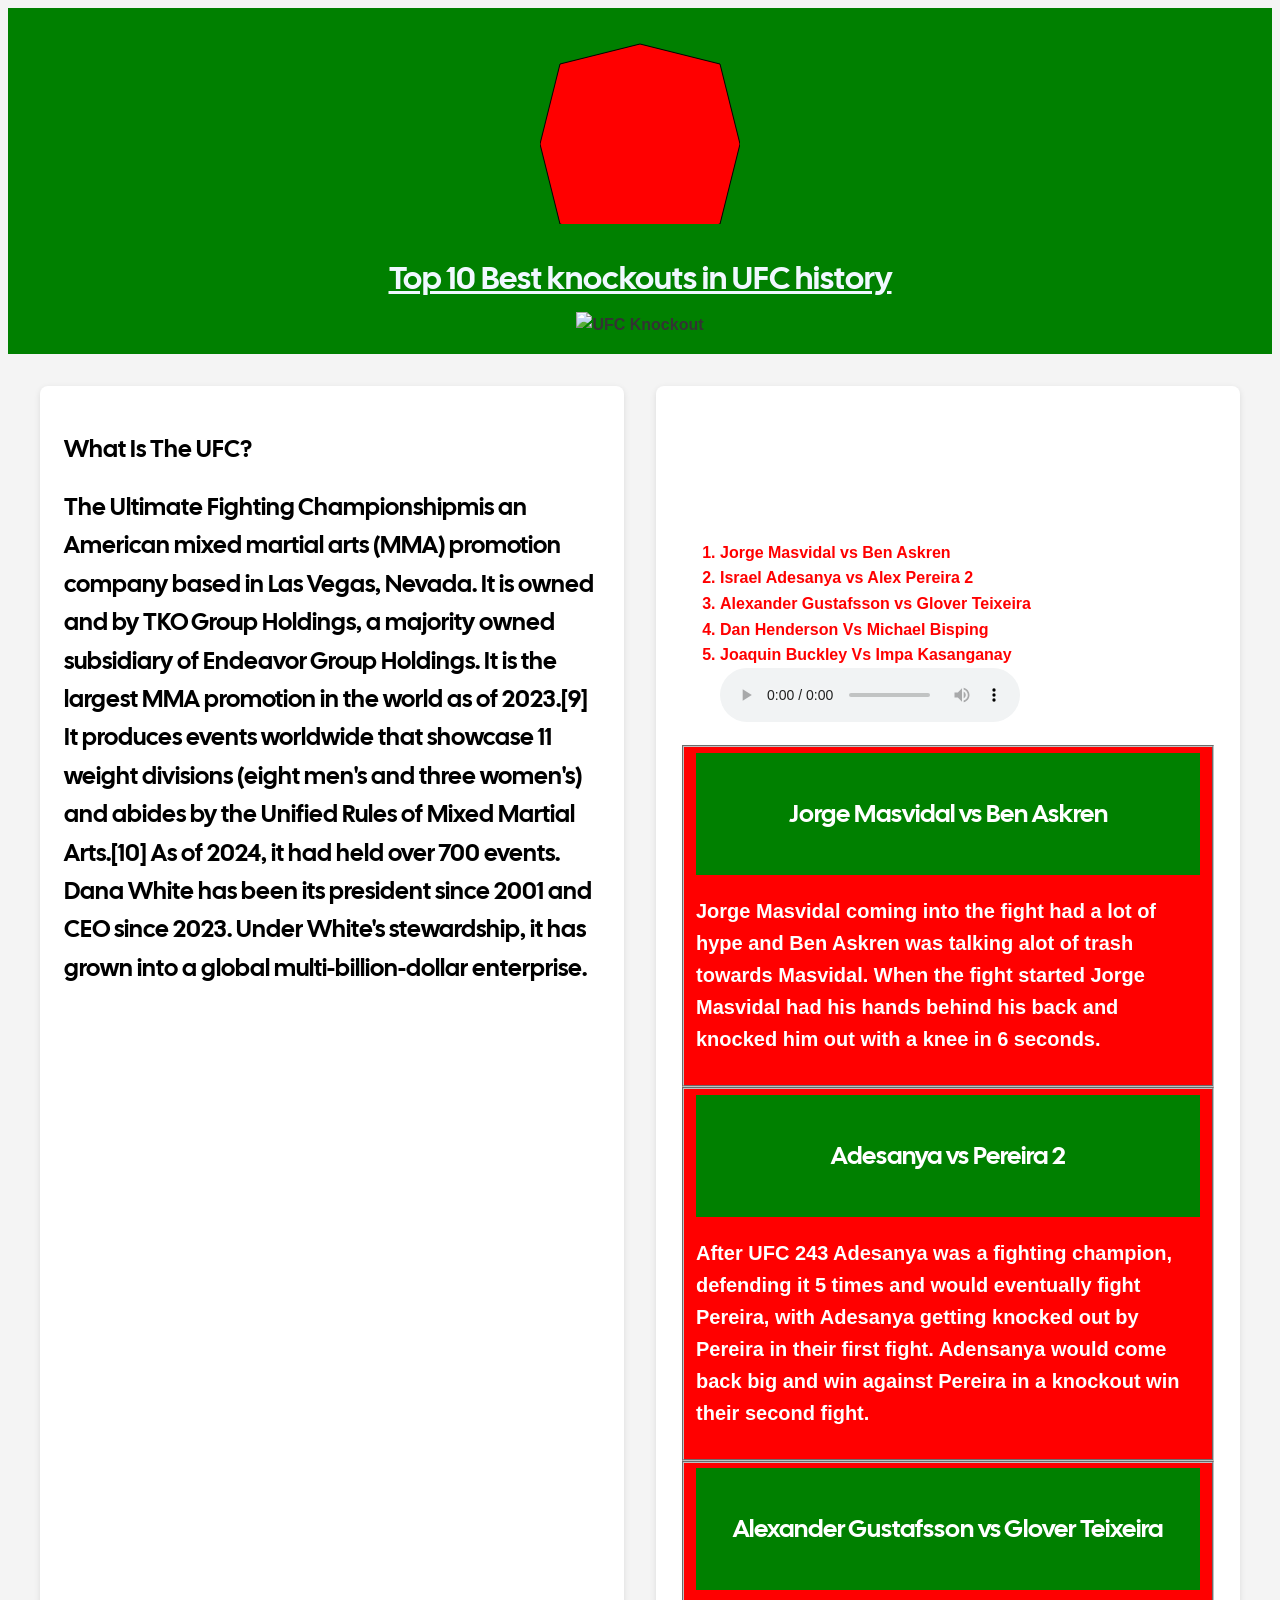
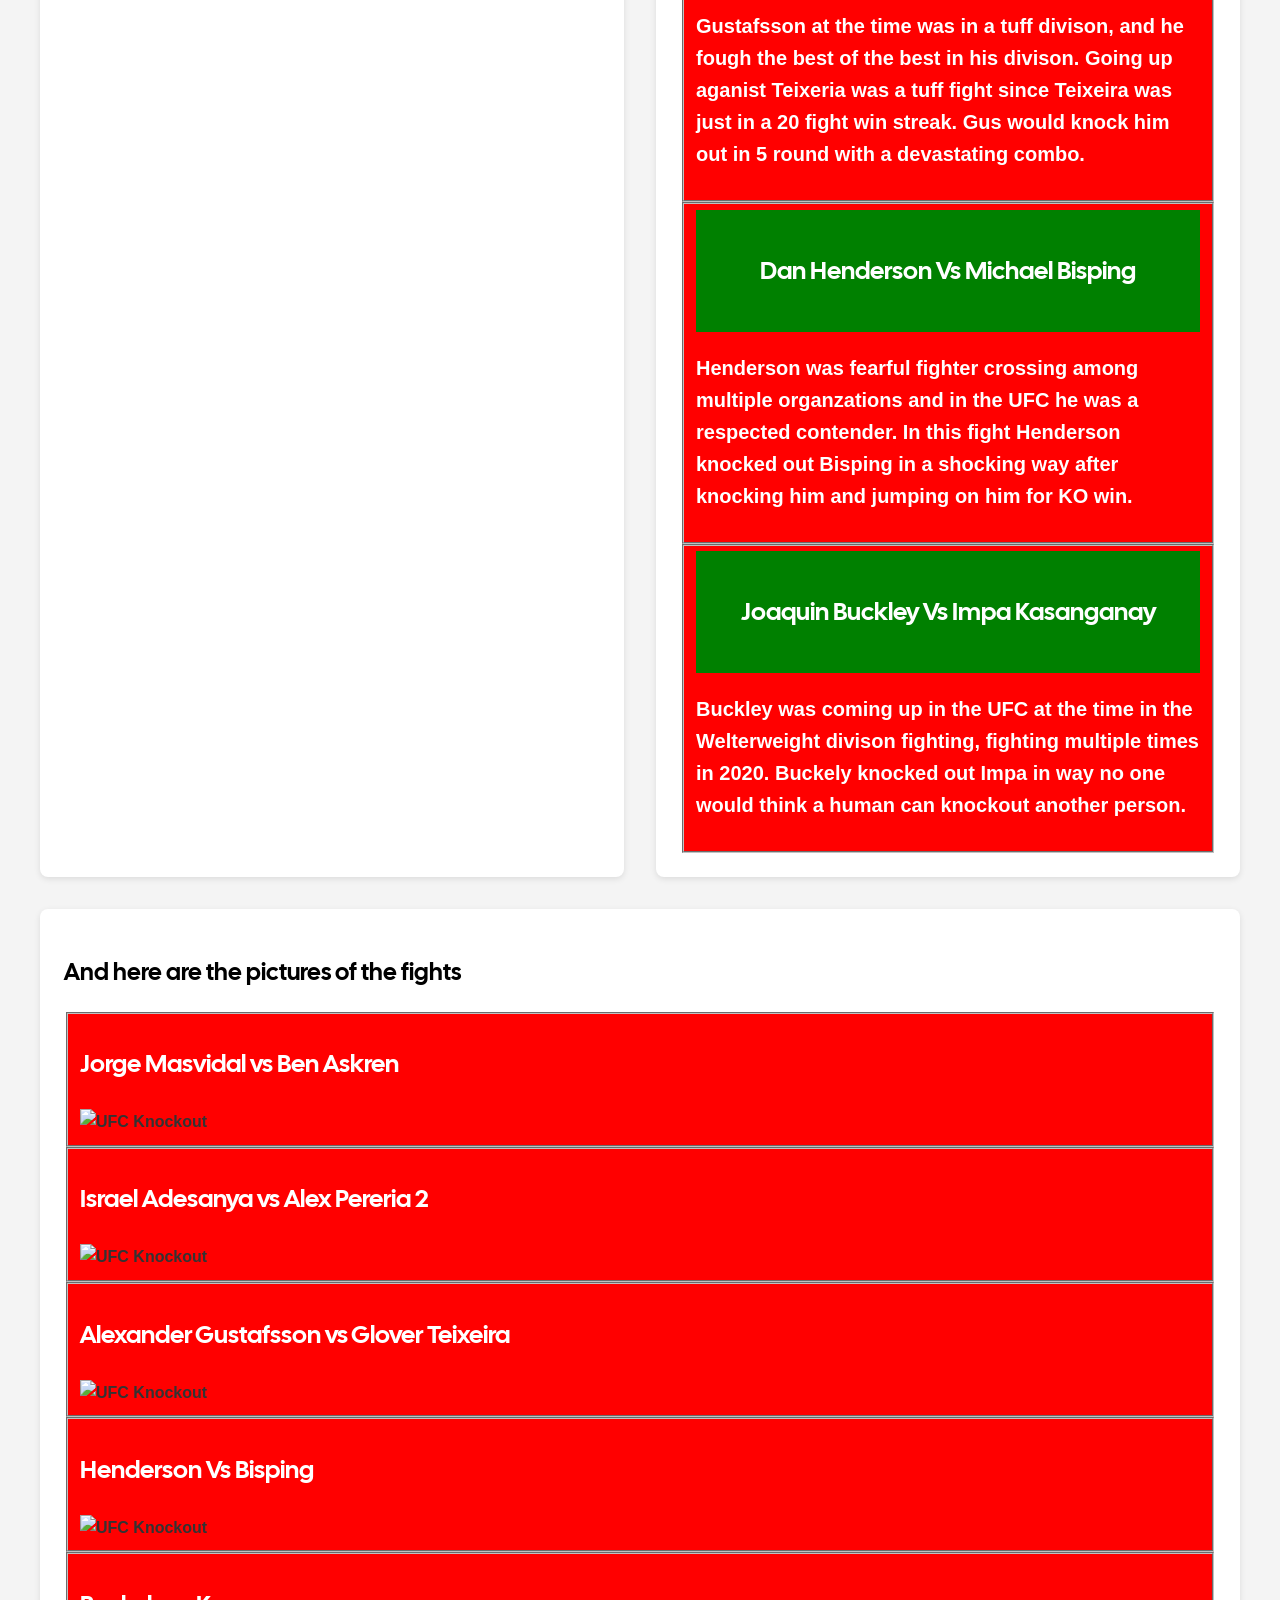
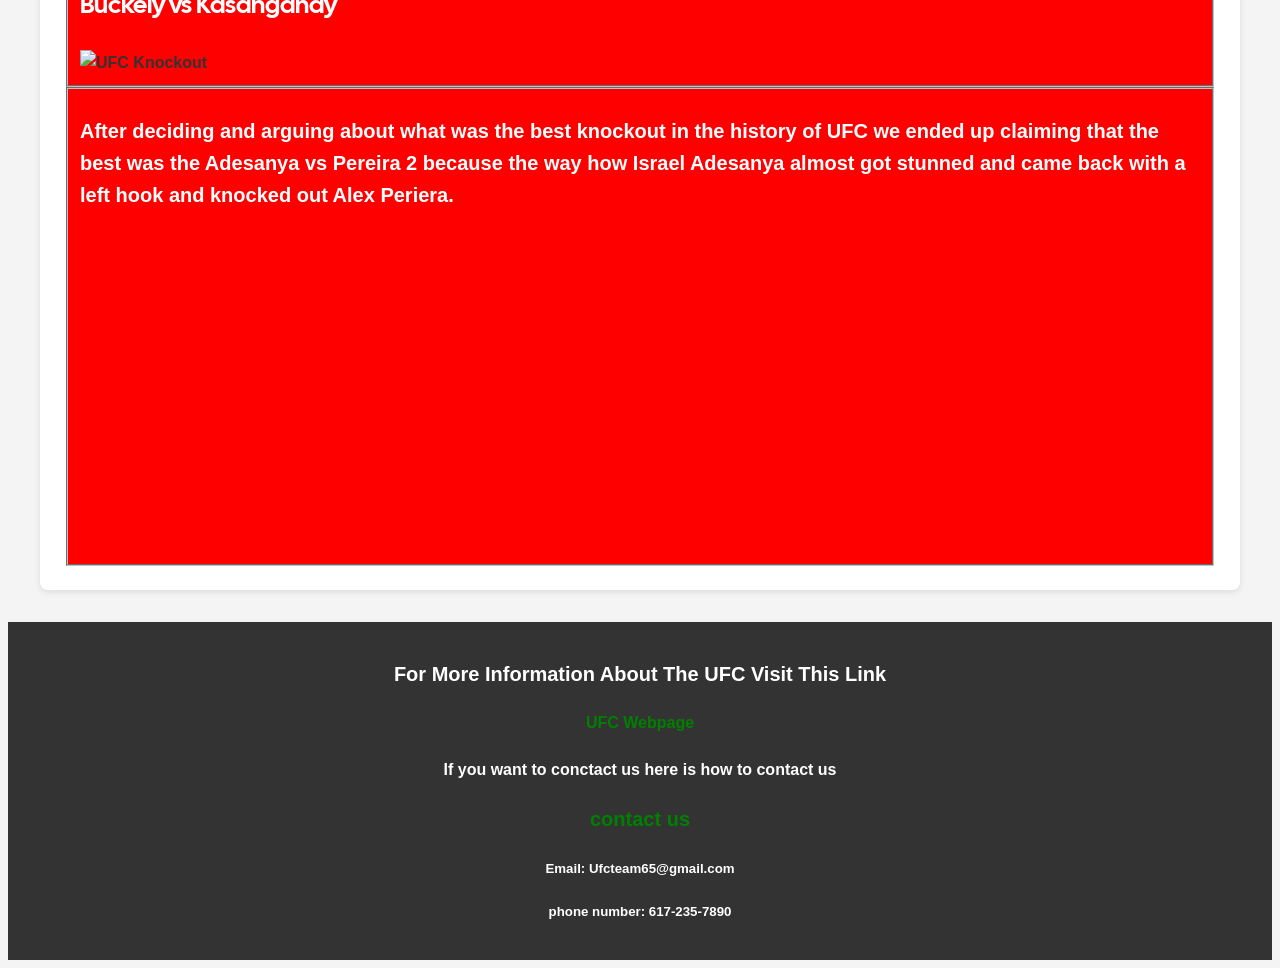
==== ufc/index.html @ a8ad52ec "updates" ====
<!DOCTYPE html>
<html lang="en">
  <head>
    <link rel="preconnect" href="https://fonts.googleapis.com" />
    <link rel="preconnect" href="https://fonts.gstatic.com" crossorigin />
    <link
      href="https://fonts.googleapis.com/css2?family=Cal+Sans&family=Open+Sans:ital,wght@0,300..800;1,300..800&display=swap"
      rel="stylesheet"
    />
    <meta charset="UTF-8" />
    <meta name="viewport" content="width=device-width, initial-scale=1.0" />
    <title>Top 10 Best Knockouts In UFC History</title>
    <link rel="stylesheet" href="styles.css" />
  </head>
  <body>
    <nav class="topnav"></nav>
    <header>
      <svg width="200" height="200">
        <polygon
          points="100,20 180,40 200,120 180,200 100,220 20,200 0,120 20,40"
          fill="red"
          stroke="black"
          stroke-width="1"
        />
      </svg>
      <h1>Top 10 Best knockouts in UFC history</h1>
      <img
        src="./Images/conor-mcgregor.jpg"
        alt="UFC Knockout"
        width="550"
        height="400"
      />
    </header>
    <main>
      <section>
        <h2>What Is The UFC?</h2>
        <h2>
          The Ultimate Fighting Championshipmis an American mixed martial arts
          (MMA) promotion company based in Las Vegas, Nevada. It is owned and
            by TKO Group Holdings, a majority owned subsidiary of
          Endeavor Group Holdings. It is the largest MMA promotion in the world
          as of 2023.[9] It produces events worldwide that showcase 11 weight
          divisions (eight men's and three women's) and abides by the Unified
          Rules of Mixed Martial Arts.[10] As of 2024, it had held over 700
          events. Dana White has been its president since 2001 and CEO since
          2023. Under White's stewardship, it has grown into a global
          multi-billion-dollar enterprise.
        </h2>
      </section>
      <section>
        <h3>
          Here there is a lists of the 5 Best knockouts in the UFC history
        </h3>
        <ol>
          <li>Jorge Masvidal vs Ben Askren</li>
          <li>Israel Adesanya vs Alex Pereira 2</li>
          <li>Alexander Gustafsson vs Glover Teixeira</li>
          <li>Dan Henderson Vs Michael Bisping</li>
          <li>Joaquin Buckley Vs Impa Kasanganay</li>
          <audio controls>
            <source src="./audio/watr-away-140590.mp3" type="audio/mpeg" />
          </audio>
        </ol>
        <fieldset>
          <header>
            <h3>Jorge Masvidal vs Ben Askren</h3>
          </header>
          <p>
            Jorge Masvidal coming into the fight had a lot of hype and Ben
            Askren was talking alot of trash towards Masvidal. When the fight
            started Jorge Masvidal had his hands behind his back and knocked him
            out with a knee in 6 seconds.
          </p>
        </fieldset>
        <fieldset>
          <header>
            <h3>Adesanya vs Pereira 2</h3>
          </header>
          <p>
            After UFC 243 Adesanya was a fighting champion, defending it 5 times
            and would eventually fight Pereira, with Adesanya getting knocked
            out by Pereira in their first fight. Adensanya would come back big
            and win against Pereira in a knockout win their second fight.
          </p>
        </fieldset>
        <fieldset>
          <header>
            <h3>Alexander Gustafsson vs Glover Teixeira</h3>
          </header>
          <p>
            Gustafsson at the time was in a tuff divison, and he fough the best
            of the best in his divison. Going up aganist Teixeria was a tuff
            fight since Teixeira was just in a 20 fight win streak. Gus would
            knock him out in 5 round with a devastating combo.
          </p>
        </fieldset>
        <fieldset>
          <header>
            <h3>Dan Henderson Vs Michael Bisping</h3>
          </header>
          <p>
            Henderson was fearful fighter crossing among multiple organzations
            and in the UFC he was a respected contender. In this fight Henderson
            knocked out Bisping in a shocking way after knocking him and jumping
            on him for KO win.
          </p>
        </fieldset>
        <fieldset>
          <header>
            <h3>Joaquin Buckley Vs Impa Kasanganay</h3>
          </header>
          <p>
            Buckley was coming up in the UFC at the time in the Welterweight
            divison fighting, fighting multiple times in 2020. Buckely knocked
            out Impa in way no one would think a human can knockout another
            person.
          </p>
        </fieldset>
      </section>
      <section id="media">
        <h2>And here are the pictures of the fights</h2>
        <fieldset>
          <h3>Jorge Masvidal vs Ben Askren</h3>
          <img
            src="./Images/jorge vs ben .avif"
            alt="UFC Knockout"
            width="400"
            height="300"
          />
        </fieldset>
        <fieldset>
          <h3>Israel Adesanya vs Alex Pereria 2</h3>
          <img
            src="./Images/izzy vs alex.jpg"
            alt="UFC Knockout"
            width="400"
            height="300"
          />
        </fieldset>
        <fieldset>
          <h3>Alexander Gustafsson vs Glover Teixeira</h3>
          <img
            src="./Images/Gus vs glover.jpg"
            alt="UFC Knockout"
            width="400"
            height="300"
          />
        </fieldset>
        <fieldset>
          <h3>Henderson Vs Bisping</h3>
          <img
            src="./Images/Dan-Henderson-vs-Michael-Bisping.jpg"
            alt="UFC Knockout"
            width="400"
            height="300"
          />
        </fieldset>
        <fieldset>
          <h3>Buckely vs Kasanganay</h3>
          <img
            src="./Images/buckley vs kasanganay.jpg"
            alt="UFC Knockout"
            width="400"
            height="300"
          />
        </fieldset>
        <fieldset>
          <p>
            After deciding and arguing about what was the best knockout in the
            history of UFC we ended up claiming that the best was the Adesanya
            vs Pereira 2 because the way how Israel Adesanya almost got stunned
            and came back with a left hook and knocked out Alex Periera.
          </p>
          
          <iframe
            width="560"
            height="315"
            src="https://www.youtube.com/embed/bGFitClwaNs?si=DtTbWyTg4Fa5fMin"
            title="YouTube video player"
            frameborder="0"
            allow="accelerometer; autoplay; clipboard-write; encrypted-media; gyroscope; picture-in-picture; web-share"
            referrerpolicy="strict-origin-when-cross-origin"
            allowfullscreen
          ></iframe>
        </fieldset>
      </section>
    </main>
    <footer>
      <p>For More Information About The UFC Visit This Link</p>

      <a href="https://www.ufc.com/">UFC Webpage </a>

      <h4>If you want to conctact us here is how to contact us</h4>
      <p><a href="contact.html">contact us</a></p>
      <h5>Email: Ufcteam65@gmail.com</h5>
      <h5>phone number: 617-235-7890</h5>
    </footer>
  </body>
</html>
---- ufc/styles.css ----
.container {
  display: grid;
  column-gap: 50px;
}
h1 {
  font-family: "Cal Sans", sans-serif;
  font-weight: 400;
  font-style: normal;
  text-decoration: underline;
  color:aliceblue;
}        
/*=== Typography and Base Styles ===*/


/* ===grid & Page Layout*/ 
.container {
  display: grid;
  gap: 20px;
  padding: 20px;
}

.item {
  background: white;
  padding: 20px;
  border: 1px solid white;
} 
  
footer {
  grid-area: footer;
  background-color: #333;
  color: white;
  text-align: center;
  padding: 1rem;
}


body {
  font-family: "Open Sans", sans-serif;
  font-weight: bold;
  font-style: normal;
  font-family: Arial, sans-serif;
  line-height: 1.6;
  background-color: #f4f4f4;
  color: #333;
}

 


header {
  grid-area: header;
  background-color:green;
  padding: 1rem;
  text-align: center;
}

header h1 {
  margin-bottom: 0.5rem;
}

main {
  grid-area: main;
  padding: 2rem;
  display: grid;
  gap: 2rem;
}

section {
  background-color:white;
  padding: 1.5rem;
  border-radius: 8px;
  box-shadow: 0 2px 6px rgba(0, 0, 0, 0.1);
}

footer {
  grid-area: footer;
  background-color: #333;
  color: white;
  text-align: center;
  padding: 1rem;
}

/* Responsive */
@media (min-width: 768px) {
  main {
    grid-template-columns: repeat(2, 1fr);
  }
   #media {
    grid-column: span 2;
   }
    
   
}


p {
  color:white;
  font-size: 20px;
}
.topnav {
  overflow: hidden;
  background-color: #333333;
}
.topnav a {
  float: left;
  display: block;
  color: #f2f2f2;
  text-align: center;
  padding: 14px 16px;
  text-decoration: none;
}

h3 {
  font-family: "Cal Sans", sans-serif;
  font-weight: 400;
  font-style: normal;
  color:white;
  font-size: 25px;
} 
/* === forms and Buttons ===*/ 

h2 {
  font-family: "Cal Sans", sans-serif;
  font-weight: 400;
  font-style: normal;
  color: black;
}
/* === Media Gallery === */

Li{
  color:red;
}

a:link{
color:green;
background-color: transparent;
text-decoration: none;
}

a:visited{
  color:red;
  background-color: transparent;
                                                                                                  }

a:hover{
  color:greenyellow;
  background-color: transparent;
  text-decoration: underline;
}

a:active{
  color:yellow;
  background-color: transparent;
  text-decoration:line-through;
}


fieldset{
  background-color:red;
}
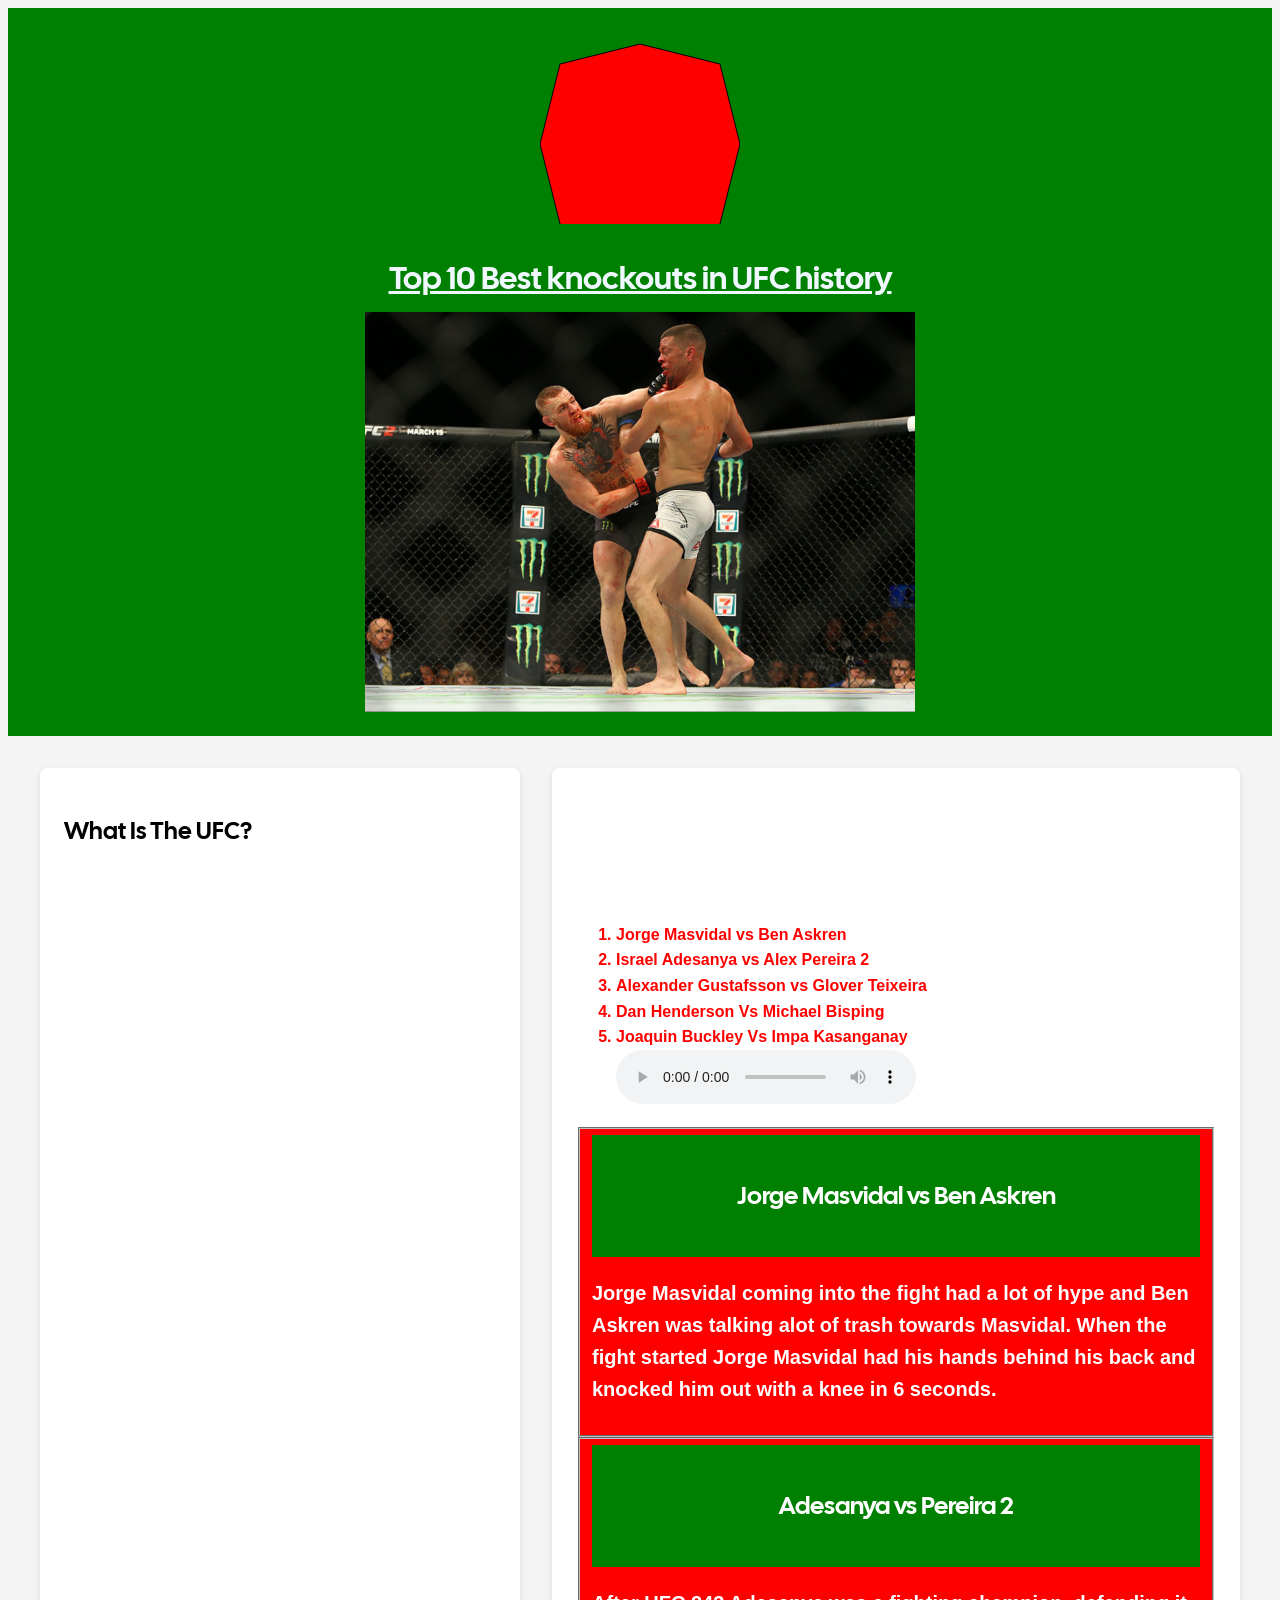
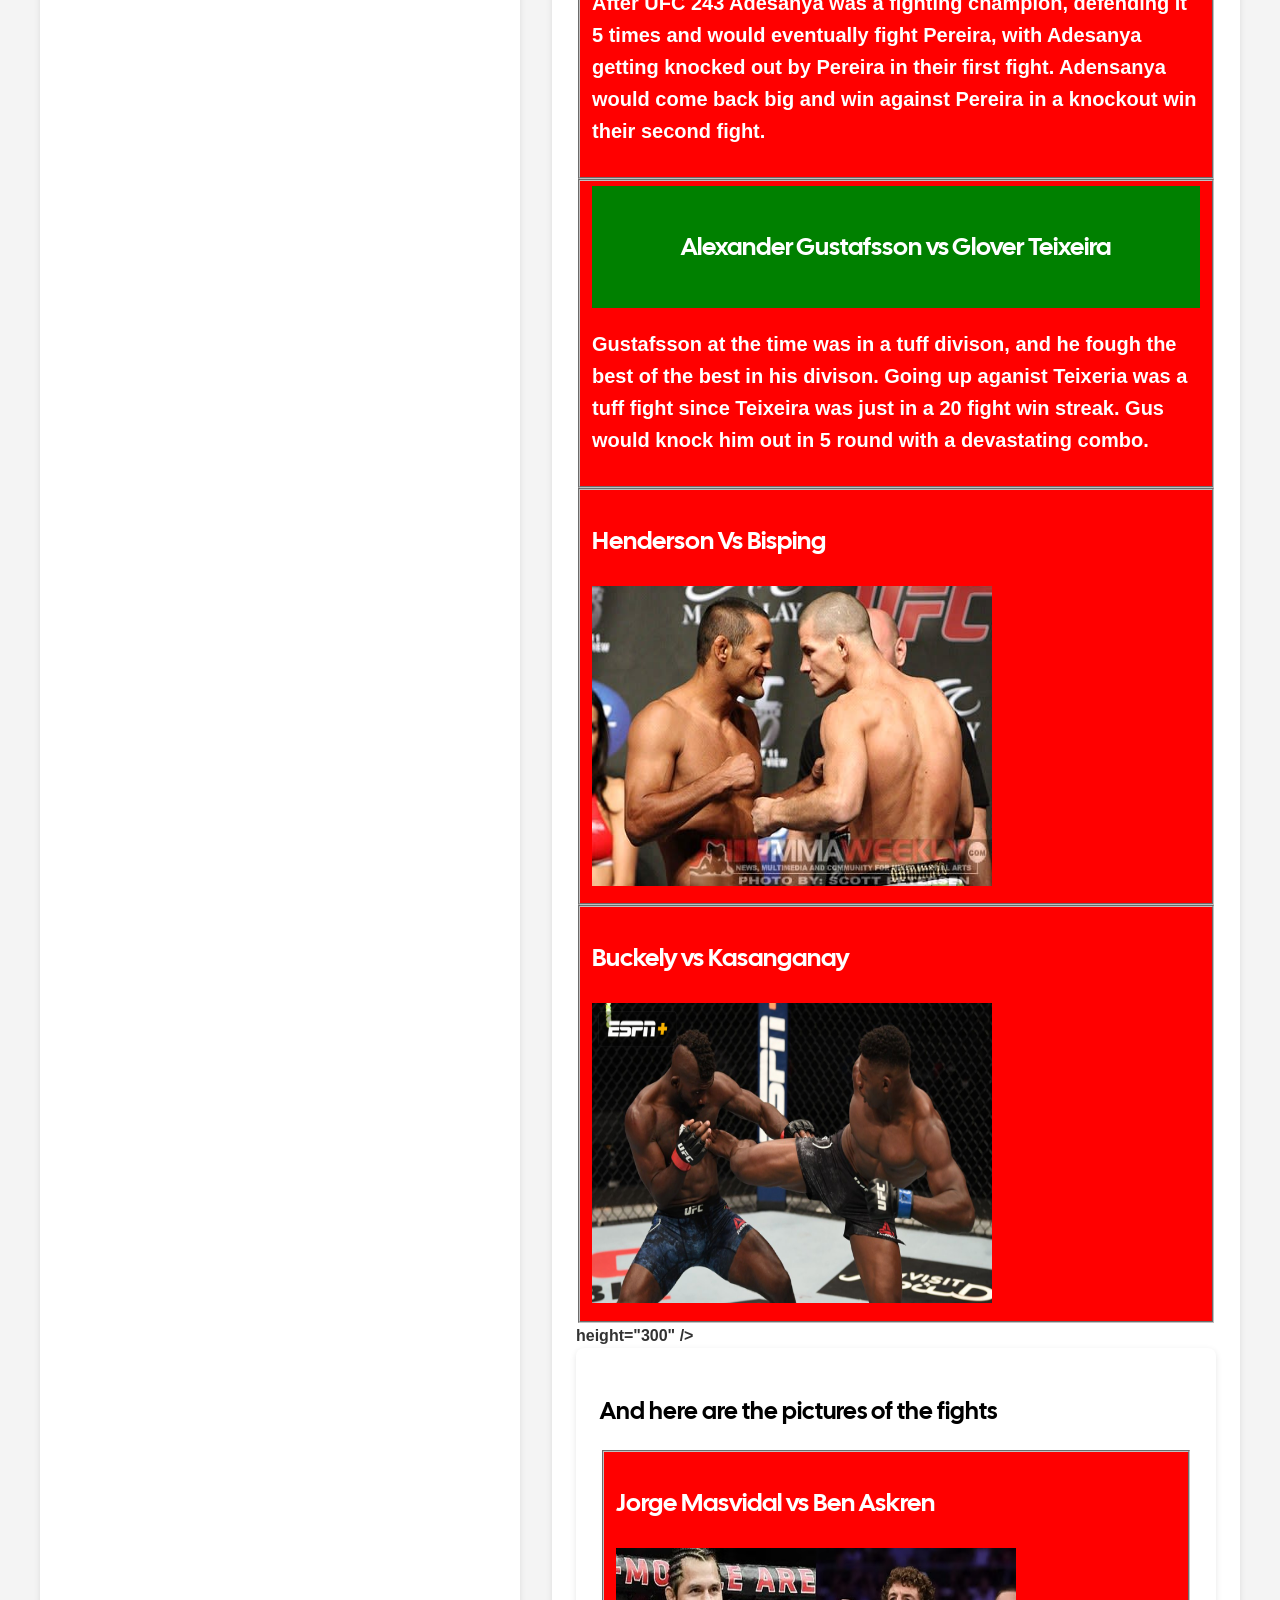
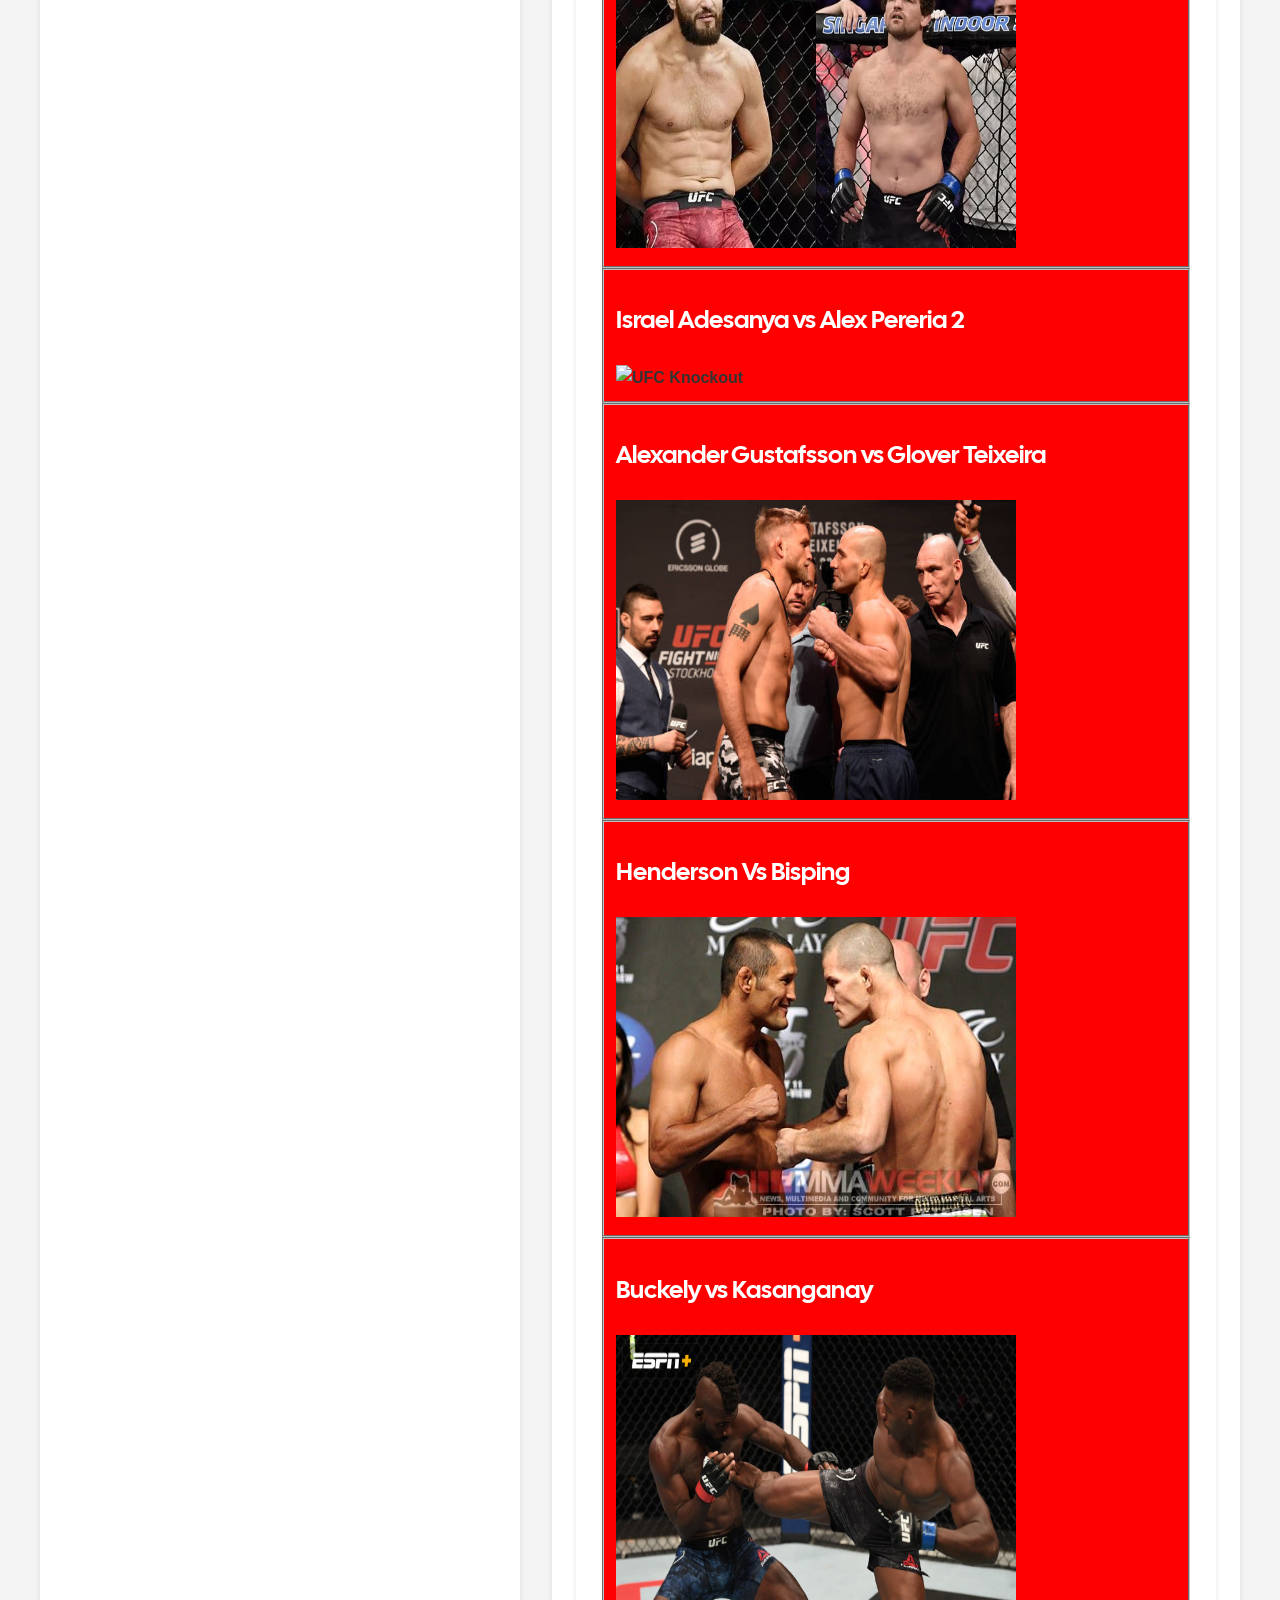
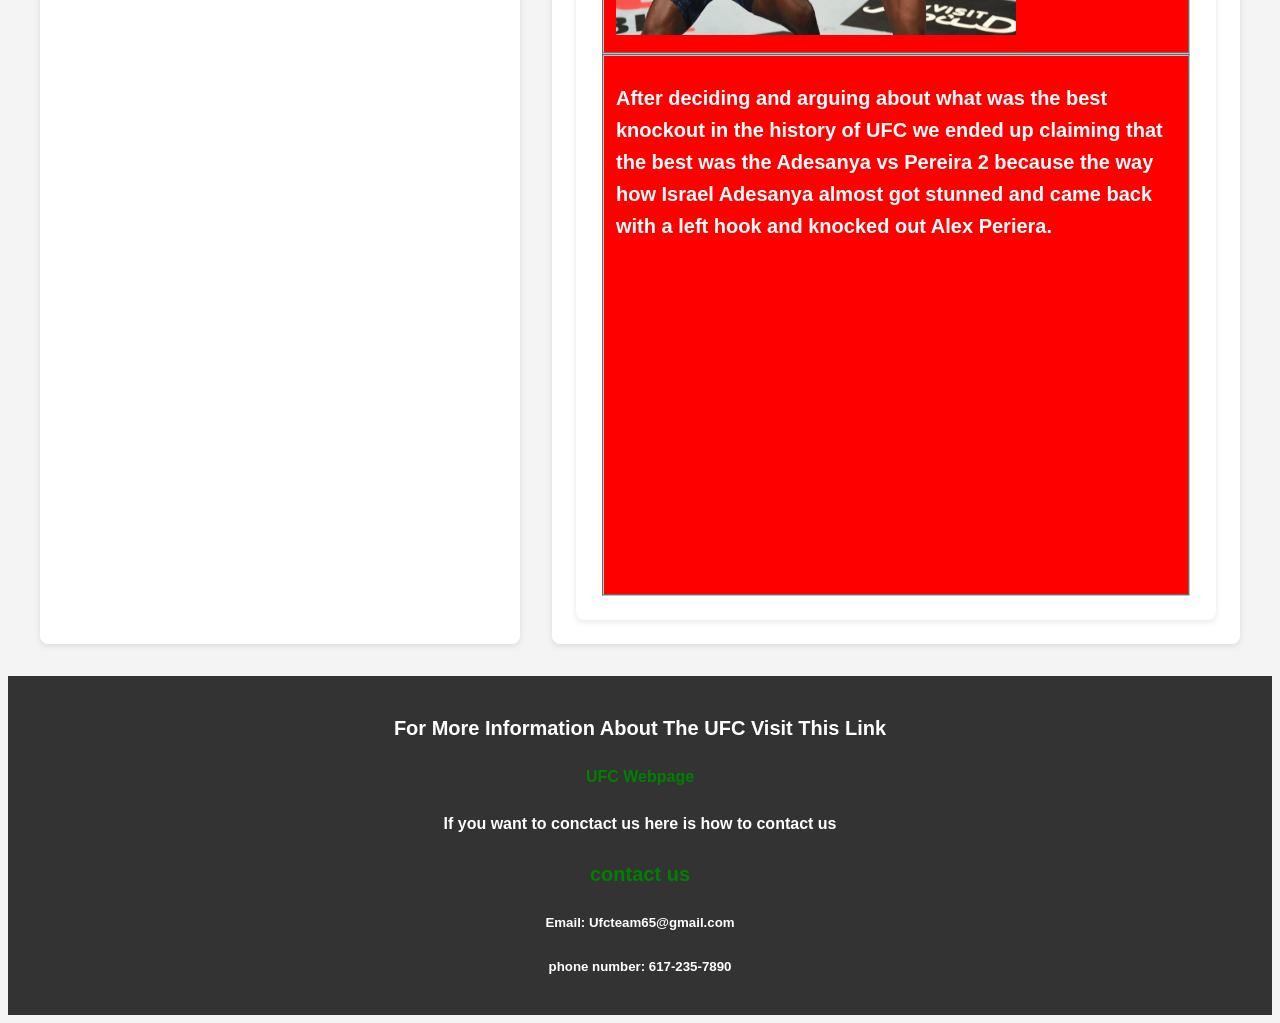
==== commit 53d1f7be: "Finished" ====
--- a/ufc/index.html
+++ b/ufc/index.html
@@ -25,7 +25,7 @@
       </svg>
       <h1>Top 10 Best knockouts in UFC history</h1>
       <img
-        src="./Images/conor-mcgregor.jpg"
+        src="./images/conor-mcgregor.jpg"
         alt="UFC Knockout"
         width="550"
         height="400"
@@ -34,10 +34,10 @@
     <main>
       <section>
         <h2>What Is The UFC?</h2>
-        <h2>
-          The Ultimate Fighting Championshipmis an American mixed martial arts
+        <p>
+          The Ultimate Fighting Championship is an American mixed martial arts
           (MMA) promotion company based in Las Vegas, Nevada. It is owned and
-            by TKO Group Holdings, a majority owned subsidiary of
+          operated by TKO Group Holdings, a majority owned subsidiary of
           Endeavor Group Holdings. It is the largest MMA promotion in the world
           as of 2023.[9] It produces events worldwide that showcase 11 weight
           divisions (eight men's and three women's) and abides by the Unified
@@ -45,8 +45,9 @@
           events. Dana White has been its president since 2001 and CEO since
           2023. Under White's stewardship, it has grown into a global
           multi-billion-dollar enterprise.
-        </h2>
+        </p>
       </section>
+      
       <section>
         <h3>
           Here there is a lists of the 5 Best knockouts in the UFC history
@@ -61,6 +62,7 @@
             <source src="./audio/watr-away-140590.mp3" type="audio/mpeg" />
           </audio>
         </ol>
+        
         <fieldset>
           <header>
             <h3>Jorge Masvidal vs Ben Askren</h3>
@@ -72,6 +74,7 @@
             out with a knee in 6 seconds.
           </p>
         </fieldset>
+        
         <fieldset>
           <header>
             <h3>Adesanya vs Pereira 2</h3>
@@ -83,6 +86,7 @@
             and win against Pereira in a knockout win their second fight.
           </p>
         </fieldset>
+        
         <fieldset>
           <header>
             <h3>Alexander Gustafsson vs Glover Teixeira</h3>
@@ -95,75 +99,81 @@
           </p>
         </fieldset>
         <fieldset>
-          <header>
-            <h3>Dan Henderson Vs Michael Bisping</h3>
-          </header>
-          <p>
-            Henderson was fearful fighter crossing among multiple organzations
-            and in the UFC he was a respected contender. In this fight Henderson
-            knocked out Bisping in a shocking way after knocking him and jumping
-            on him for KO win.
-          </p>
-        </fieldset>
-        <fieldset>
-          <header>
-            <h3>Joaquin Buckley Vs Impa Kasanganay</h3>
-          </header>
-          <p>
-            Buckley was coming up in the UFC at the time in the Welterweight
-            divison fighting, fighting multiple times in 2020. Buckely knocked
-            out Impa in way no one would think a human can knockout another
-            person.
-          </p>
-        </fieldset>
-      </section>
-      <section id="media">
-        <h2>And here are the pictures of the fights</h2>
-        <fieldset>
-          <h3>Jorge Masvidal vs Ben Askren</h3>
+          <h3>Henderson Vs Bisping</h3>
           <img
-            src="./Images/jorge vs ben .avif"
+            src="./images/DanHenderson-vs-Bisping.jpg"
             alt="UFC Knockout"
             width="400"
             height="300"
           />
         </fieldset>
-        <fieldset>
-          <h3>Israel Adesanya vs Alex Pereria 2</h3>
+        
+        <fieldset>
+          <h3>Buckely vs Kasanganay</h3>
           <img
-            src="./Images/izzy vs alex.jpg"
+            src="./images/buckley-vs-kasanganay.jpg"
             alt="UFC Knockout"
             width="400"
             height="300"
           />
         </fieldset>
-        <fieldset>
-          <h3>Alexander Gustafsson vs Glover Teixeira</h3>
-          <img
-            src="./Images/Gus vs glover.jpg"
-            alt="UFC Knockout"
-            width="400"
-            height="300"
-          />
-        </fieldset>
-        <fieldset>
-          <h3>Henderson Vs Bisping</h3>
-          <img
-            src="./Images/Dan-Henderson-vs-Michael-Bisping.jpg"
-            alt="UFC Knockout"
-            width="400"
-            height="300"
-          />
-        </fieldset>
-        <fieldset>
-          <h3>Buckely vs Kasanganay</h3>
-          <img
-            src="./Images/buckley vs kasanganay.jpg"
-            alt="UFC Knockout"
-            width="400"
-            height="300"
-          />
-        </fieldset>
+         height="300"
+          /><section id="media">
+            <h2>And here are the pictures of the fights</h2>
+            
+            <fieldset>
+              <h3>Jorge Masvidal vs Ben Askren</h3>
+              <img
+                src="jorge vs ben .avif"
+                alt="UFC Knockout"
+                width="400"
+                height="300"
+              />
+            </fieldset>
+            
+            <fieldset>
+              <h3>Israel Adesanya vs Alex Pereria 2</h3>
+              <img
+                src="Izzy vs alex.jpg"
+                alt="UFC Knockout"
+                width="400"
+                height="300"
+              />
+            </fieldset>
+            
+            <fieldset>
+              <h3>Alexander Gustafsson vs Glover Teixeira</h3>
+              <img
+                src="Gus vs glover.jpg"
+                alt="UFC Knockout"
+                width="400"
+                height="300"
+              />
+            </fieldset>
+            
+            <fieldset>
+              <h3>Henderson Vs Bisping</h3>
+              <img
+                src="./images/DanHenderson-vs-Bisping.jpg"
+                alt="UFC Knockout"
+                width="400"
+                height="300"
+              />
+              
+            </fieldset>
+            
+            <fieldset>
+              <h3>Buckely vs Kasanganay</h3>
+              <img
+              src="./images/buckley-vs-kasanganay.jpg"
+                alt="UFC Knockout"
+                width="400"
+                height="300"
+              />
+              
+            </fieldset>
+        </fieldset>
+        
         <fieldset>
           <p>
             After deciding and arguing about what was the best knockout in the
@@ -185,9 +195,9 @@
         </fieldset>
       </section>
     </main>
+    
     <footer>
       <p>For More Information About The UFC Visit This Link</p>
-
       <a href="https://www.ufc.com/">UFC Webpage </a>
 
       <h4>If you want to conctact us here is how to contact us</h4>
@@ -196,4 +206,4 @@
       <h5>phone number: 617-235-7890</h5>
     </footer>
   </body>
-</html>
+</html>
